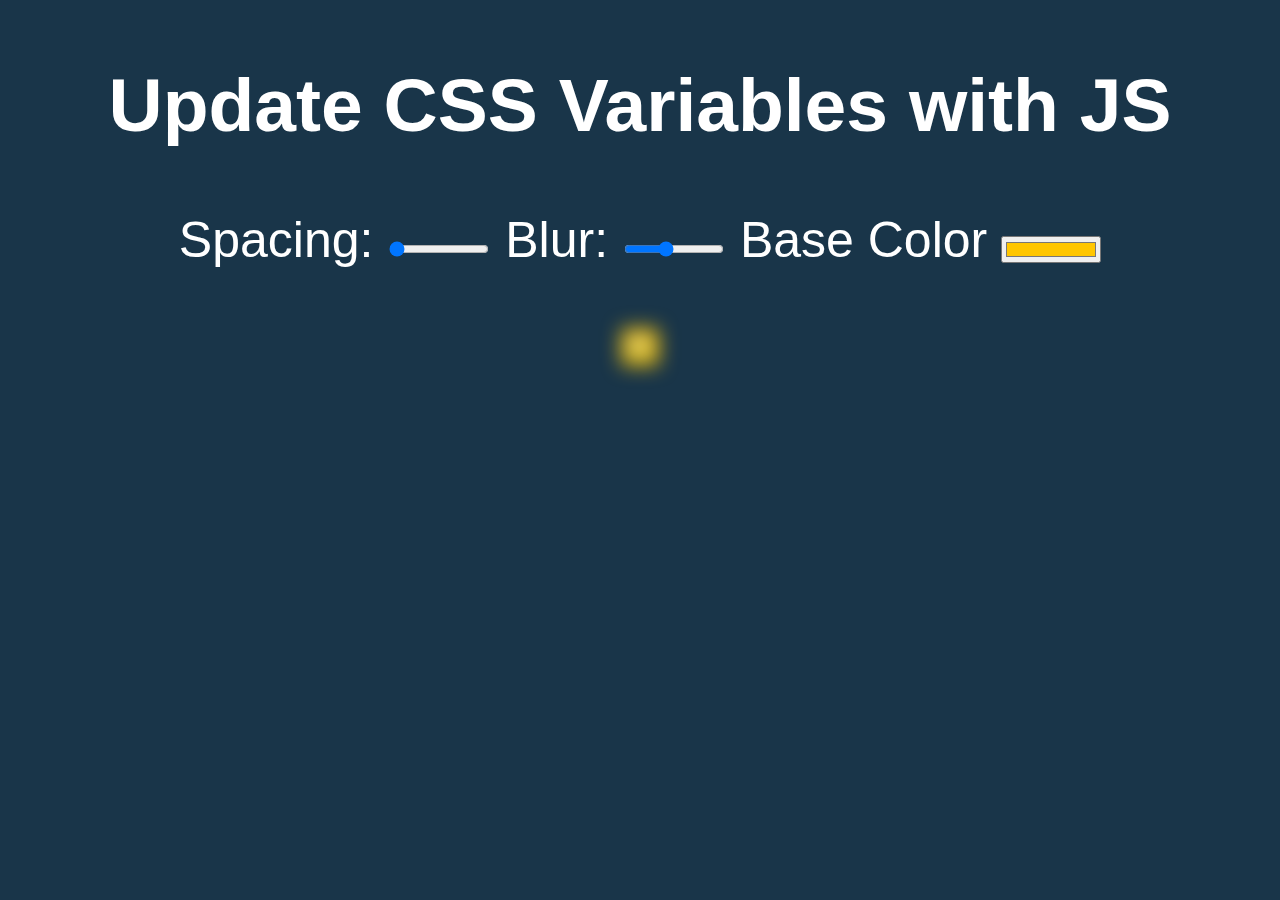
==== 3-CSSvarJS/index.html @ 7bc93950 "css vars test" ====
<!DOCTYPE html>
<html lang="en">
<head>
  <meta charset="UTF-8">
  <title>Scoped CSS Variables and JS</title>
</head>
<body>
  <h2>Update CSS Variables with <span class='hl'>JS</span></h2>

  <div class="controls">
    <label for="spacing">Spacing:</label>
    <input id="spacing" type="range" name="spacing" min="10" max="200" value="10" data-sizing="px">

    <label for="blur">Blur:</label>
    <input id="blur" type="range" name="blur" min="0" max="25" value="10" data-sizing="px">

    <label for="base">Base Color</label>
    <input id="base" type="color" name="base" value="#ffc600">
  </div>

  <img src="https://source.unsplash.com/7bwQXzbF6KE/800x500">

  <style>
    /*
      misc styles, nothing to do with CSS variables
    */
    :root {
      --base: #ffc600;
      --spacing: 10px;
      --blur: 10px;
    }
    img {
      padding: var(--spacing);
      background: var(--base);
      filter: blur(var(--blur));
    }

    .h1{
      color: var(--base);
    }
    body {
      text-align: center;
      background: #193549;
      color: white;
      font-family: 'helvetica neue', sans-serif;
      font-weight: 100;
      font-size: 50px;
    }
    .controls {
      margin-bottom: 50px;
    }
    input {
      width:100px;
    }
  </style>

  <script>
  </script>

</body>
</html>
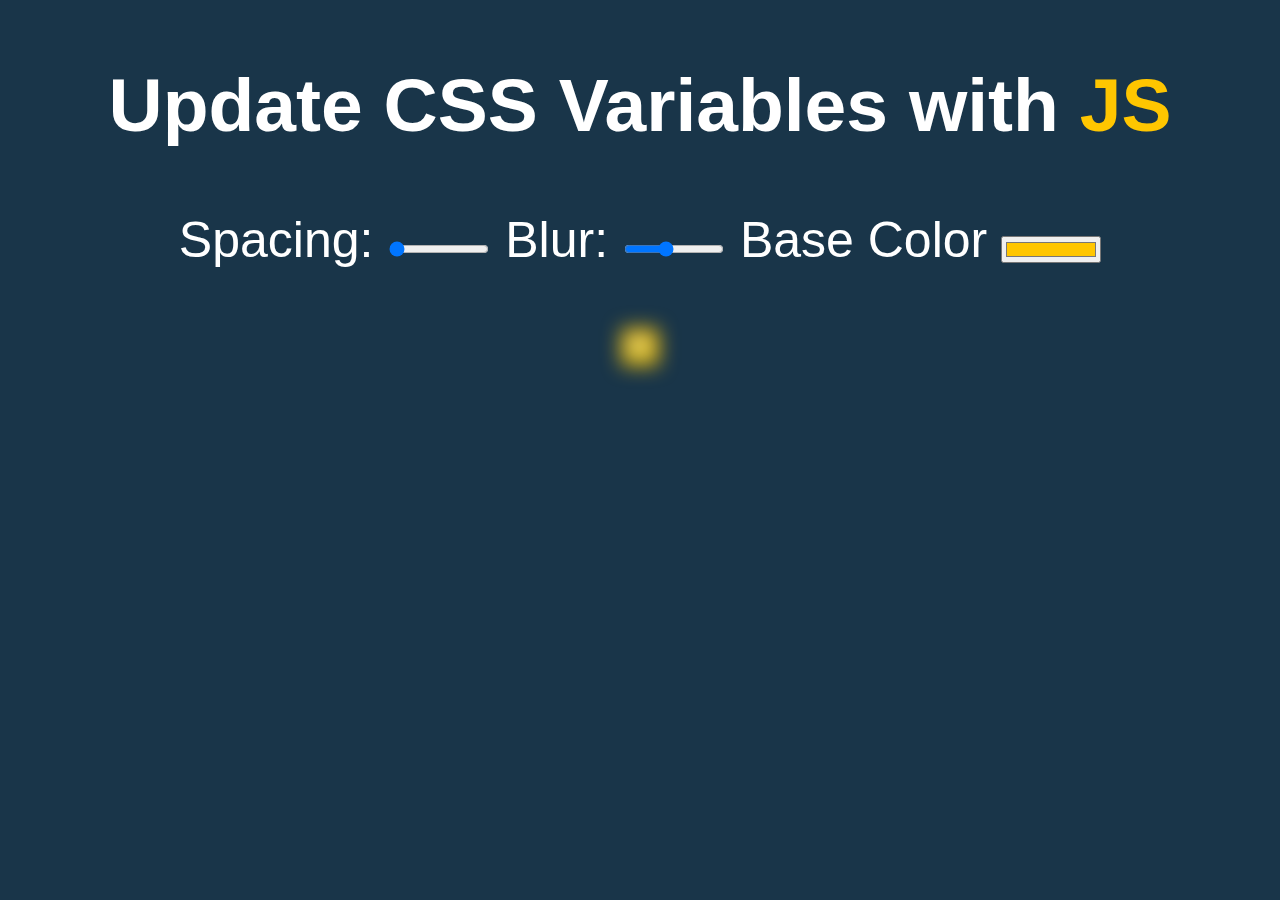
==== commit b9ee4b74: "vars/js working" ====
--- a/3-CSSvarJS/index.html
+++ b/3-CSSvarJS/index.html
@@ -5,7 +5,7 @@
   <title>Scoped CSS Variables and JS</title>
 </head>
 <body>
-  <h2>Update CSS Variables with <span class='hl'>JS</span></h2>
+  <h2>Update CSS Variables with <span class='h1'>JS</span></h2>
 
   <div class="controls">
     <label for="spacing">Spacing:</label>
@@ -21,14 +21,13 @@
   <img src="https://source.unsplash.com/7bwQXzbF6KE/800x500">
 
   <style>
-    /*
-      misc styles, nothing to do with CSS variables
-    */
+  /* :root references all, declare variables here */
     :root {
       --base: #ffc600;
       --spacing: 10px;
       --blur: 10px;
     }
+
     img {
       padding: var(--spacing);
       background: var(--base);
@@ -55,6 +54,19 @@
   </style>
 
   <script>
+    const inputs = document.querySelectorAll('.controls input');
+
+    function handleUpdate(){
+      const suffix = this.dataset.sizing || '';
+      console.log(this.name);
+      document.documentElement.style.setProperty(`--${this.name}`, this.value + suffix);
+
+
+    };
+
+    inputs.forEach(input => input.addEventListener('change', handleUpdate));
+    inputs.forEach(input => input.addEventListener('mousemove', handleUpdate));
+
   </script>
 
 </body>
